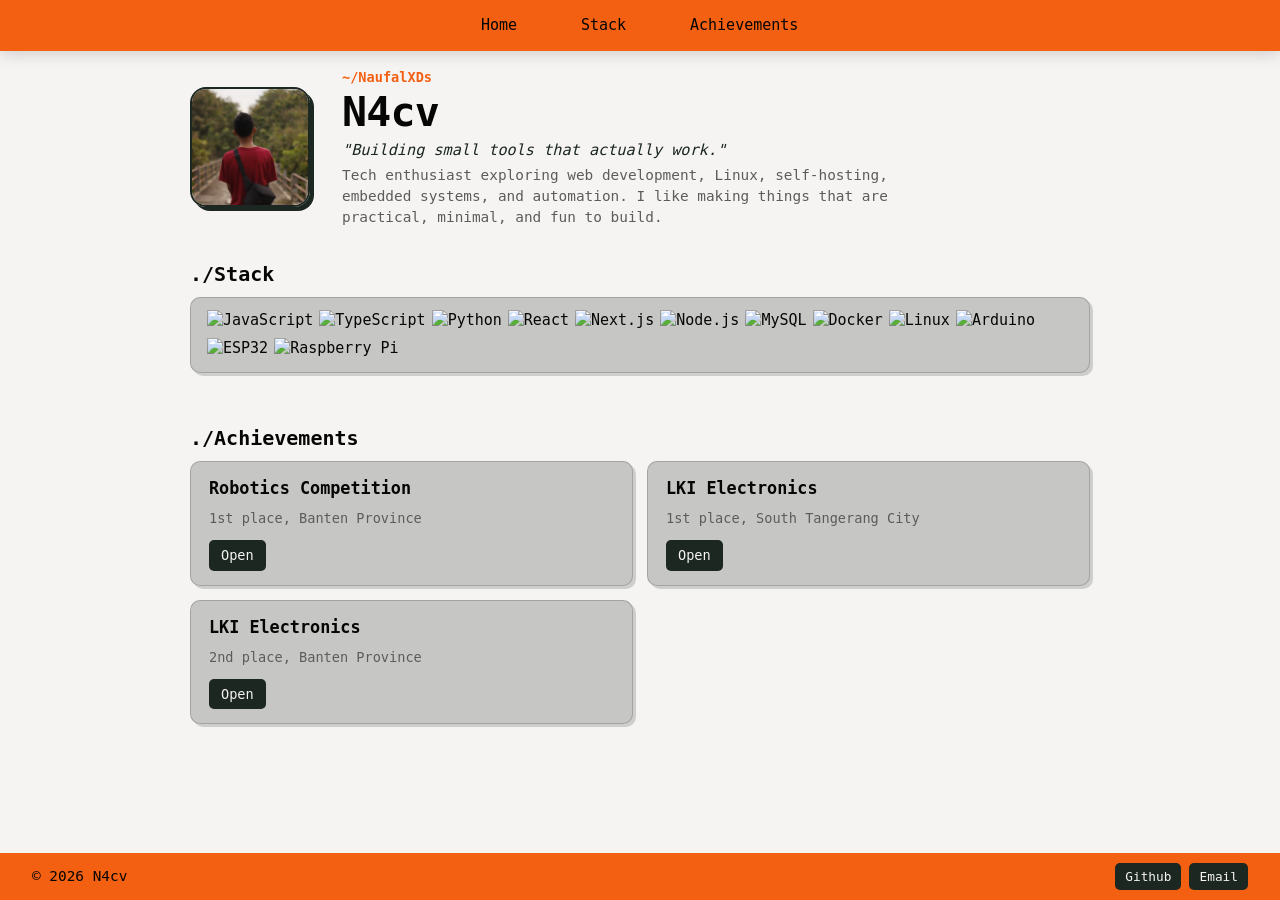
==== portofolio/index.html @ 05df2a2d "Add initial HTML structure and CSS styles for portfolio; include avatar image and stack section" ====
<!doctype html>
<html lang="en">
  <head>
    <meta charset="UTF-8" />
    <meta name="viewport" content="width=device-width, initial-scale=1.0" />
    <title>N4cv - Portofolio</title>
    <link rel="stylesheet" href="style.css" />
    
  </head>
  <body id="home">
    <nav class="navbar">
      <ul>
        <li><a href="#home">Home</a></li>
        <li><a href="#stack">Stack</a></li>
        <li><a href="#achievements">Achievements</a></li>
      </ul>
    </nav>
    <div class="shell">
      <section id="hero" class="hero">
        <div class="avatar">
          <img src="public/Naufal.png" alt="Naufal Icon" />
          <!-- <img src="public/ascii.png" class="ascii" alt="" /> -->
        </div>
        <div>
          <p class="label">~/NaufalXDs</p>
          <h1>N4cv</h1>
          <p class="quote">"Building small tools that actually work."</p>
          <p>
            Tech enthusiast exploring web development, Linux, self-hosting,
            embedded systems, and automation. I like making things that are
            practical, minimal, and fun to build.
          </p>
        </div>
      </section>

      <section id="stack" class="stack">
        <h1>./Stack</h1>
        <div class="stack-body">
          <div class="card">
            <div class="card-item">
              <p>
                <img
                  src="https://img.shields.io/badge/JavaScript-111111?style=flat&logo=javascript&logoColor=F7DF1E"
                  alt="JavaScript"
                />
                <img
                  src="https://img.shields.io/badge/TypeScript-111111?style=flat&logo=typescript&logoColor=3178C6"
                  alt="TypeScript"
                />
                <img
                  src="https://img.shields.io/badge/Python-111111?style=flat&logo=python&logoColor=3776AB"
                  alt="Python"
                />
                <img
                  src="https://img.shields.io/badge/React-111111?style=flat&logo=react&logoColor=61DAFB"
                  alt="React"
                />
                <img
                  src="https://img.shields.io/badge/Next.js-111111?style=flat&logo=nextdotjs&logoColor=white"
                  alt="Next.js"
                />
                <img
                  src="https://img.shields.io/badge/Node.js-111111?style=flat&logo=nodedotjs&logoColor=339933"
                  alt="Node.js"
                />
                <img
                  src="https://img.shields.io/badge/MySQL-111111?style=flat&logo=mysql&logoColor=4479A1"
                  alt="MySQL"
                />
                <img
                  src="https://img.shields.io/badge/Docker-111111?style=flat&logo=docker&logoColor=2496ED"
                  alt="Docker"
                />
                <img
                  src="https://img.shields.io/badge/Linux-111111?style=flat&logo=linux&logoColor=FCC624"
                  alt="Linux"
                />
                <img
                  src="https://img.shields.io/badge/Arduino-111111?style=flat&logo=arduino&logoColor=00979D"
                  alt="Arduino"
                />
                <img
                  src="https://img.shields.io/badge/ESP32-111111?style=flat&logo=espressif&logoColor=E7352C"
                  alt="ESP32"
                />
                <img
                  src="https://img.shields.io/badge/Raspberry%20Pi-111111?style=flat&logo=raspberrypi&logoColor=A22846"
                  alt="Raspberry Pi"
                />
              </p>
            </div>
          </div>

          <!-- <div class="card">
            <div class="card-title">
              <h2>Cloud Computing</h2>
            </div>
            <div class="card-item">
              <li>bahasa</li>
              <li>bahasa</li>
              <li>bahasa</li>
              <li>bahasa</li>
            </div>
          </div> -->
        </div>
      </section>

      <section id="achievements" class="achievements">
        <h1>./Achievements</h1>
        <div class="achievement-body">
          <div class="card">
            <h2 class="card-title">Robotics Competition</h2>
            <div class="card-body">
              <p>1st place, Banten Province</p>
            </div>
            <div class="card-footer">
              <a href="#">Open</a>
            </div>
          </div>

          <div class="card">
            <h2 class="card-title">LKI Electronics</h2>
            <div class="card-body">
              <p>1st place, South Tangerang City</p>
            </div>
            <div class="card-footer">
              <a href="#">Open</a>
            </div>
          </div>
         
          <div class="card">
            <h2 class="card-title">LKI Electronics</h2>
            <div class="card-body">
              <p>2nd place, Banten Province</p>
            </div>
            <div class="card-footer">
              <a href="#">Open</a>
            </div>
          </div>

          <!-- <div class="card">
            <div class="card-title">
              <h2></h2>
            </div>
            <div class="card-body"></div>
            <div class="card-footer"></div>
          </div> -->
        </div>
      </section>
    </div>
    <footer>
      <p>&copy; 2026 N4cv</p>
      <div class="action">
        <a href="https://github.com/NaufalXDs/" target="_blank">Github</a>
        <a href="mailto:n4cv@navtech.my.id" target="_blank">Email</a>
      </div>
    </footer>
  </body>
</html>
---- portofolio/style.css ----
:root {
  --text: #060605;
  --background: #f6f4f3;
  --primary: #f36012;
  --secondary: #1b2720;
  --accent: #ff3d40;
  --warm: #1f150c;
  --muted: color-mix(in srgb, var(--text) 64%, var(--background));
  --soft: color-mix(in srgb, var(--background) 82%, var(--warm));
  --soft-2: color-mix(in srgb, var(--background) 78%, var(--secondary));
  --line: color-mix(in srgb, var(--text) 18%, transparent);
  --line-strong: color-mix(in srgb, var(--text) 36%, transparent);
}

* {
  box-sizing: border-box;
  margin: 0px;
  padding: 0px;
}

html {
  scroll-behavior: smooth;
  scroll-padding-top: 60px;
}

body {
  color: var(--text);
  background: var(--background);
  font-family:
    "Hack Nerd Font", Hack, ui-monospace, SFMono-Regular, Menlo, Monaco,
    Consolas, monospace;
  font-size: 15px;
  line-height: 1.5;
  min-height: 100vh;
  min-height: 100svh;
  display: flex;
  flex-direction: column;
  overflow-x: hidden;
}

a {
  color: inherit;
  text-decoration: none;
}

li {
  list-style: none;
}

.shell {
  width: min(100%, 980px);
  padding: 0 clamp(18px, 5vw, 40px) 40px;
  margin: 0 auto;
  flex: 1;
  display: flex;
  flex-direction: column;
}

.navbar {
  position: sticky;
  top: 0;
  left: 0;
  right: 0;
  width: 100%;
  z-index: 1000;
  display: flex;
  justify-content: center;
  padding: 10px 20px;
  background-color: var(--primary);
  box-shadow: 0 4px 14px color-mix(in srgb, var(--text) 14%, transparent);
}

.navbar ul {
  list-style-type: none;
  margin: 0;
  padding: 0;
  display: flex;
  justify-content: center;
  gap: clamp(16px, 4vw, 40px);
  flex-wrap: wrap;
}

.navbar ul li {
  text-align: center;
}

.navbar ul li a:hover {
  background-color: color-mix(in srgb, var(--secondary) 18%, transparent);
  border-radius: 8px;
  color: white;
  transform: translateY(-2px);
}

.navbar ul li a {
  display: inline-block;
  padding: 4px 12px;
  font-weight: 500;
  border-radius: 8px;
  will-change: transform, background-color, color;
  transition:
    background-color 0.25s ease,
    color 0.25s ease,
    transform 0.25s ease,
    box-shadow 0.25s ease;
}

.navbar ul li a:focus-visible {
  outline: 2px solid var(--accent);
  outline-offset: 3px;
}

.hero {
  display: grid;
  grid-template-columns: auto 1fr;
  align-items: center;
  gap: clamp(16px, 3vw, 32px);
  padding: 6px 0;
  margin-top: 10px;
}

.hero div {
  padding: 0;
}

.hero .label {
  font-size: 0.85rem;
  font-weight: bold;
  color: var(--primary);
  margin-bottom: 2px;
}

.hero h1 {
  margin: 0;
  font-size: clamp(1.8rem, 3.5vw, 2.6rem);
  line-height: 1.1;
  letter-spacing: -0.02em;
}

.hero .quote {
  font-style: italic;
  color: var(--secondary);
  margin: 4px 0;
  font-size: 0.95rem;
}

.hero p:last-child {
  max-width: 65ch;
  color: var(--muted);
  font-size: 0.9rem;
  line-height: 1.45;
}

.avatar {
  display: flex;
  justify-content: center;
}

.avatar img {
  display: block;
  width: 120px;
  height: 120px;
  object-fit: cover;
  border: 2px solid var(--secondary);
  border-radius: 16px;
  box-shadow: 4px 4px 0 var(--secondary);
}

.stack,
.achievements {
  padding: 25px 0;
}

.stack h1,
.achievements h1 {
  margin-bottom: 8px;
  font-size: 1.25rem;
}

.stack-body {
  display: block;
}

.stack-body .card {
  padding: 12px 16px;
  gap: 8px;
}

.achievement-body {
  display: grid;
  grid-template-columns: repeat(2, minmax(0, 1fr));
  gap: 14px;
}

.card {
  display: flex;
  flex-direction: column;
  gap: 8px;
  background-color: var(--soft-2);
  border: 1px solid var(--line);
  padding: 14px 18px;
  border-radius: 10px;
  margin-bottom: 0;
  box-shadow: 3px 3px 0 color-mix(in srgb, var(--secondary) 18%, transparent);
  transition:
    background-color 0.2s ease,
    transform 0.2s ease;
}

.card:hover {
  transform: translateY(-2px);
  box-shadow: 4px 5px 0 color-mix(in srgb, var(--secondary) 24%, transparent);
}

.card p {
  line-height: 1.4;
}

.card-item p {
  display: flex;
  flex-wrap: wrap;
  gap: 6px;
  align-items: center;
}

.card-item img {
  height: 22px;
}

.card-title {
  font-size: 1.05rem;
  font-weight: 600;
}

.card-body {
  font-size: 0.85rem;
  color: var(--muted);
}

.card-footer {
  margin-top: auto;
  padding-top: 4px;
}

.card-footer a {
  display: inline-block;
  background-color: var(--secondary);
  color: var(--background);
  padding: 5px 12px;
  font-size: 0.85rem;
  border-radius: 5px;
  transition:
    background-color 0.2s ease,
    color 0.2s ease,
    transform 0.2s ease;
}

.card-footer a:hover,
.card-footer a:focus-visible {
  background-color: var(--accent);
  color: var(--text);
}

footer {
  background-color: var(--primary);
  padding: 10px clamp(16px, 3vw, 32px);
  display: flex;
  align-items: center;
  gap: 12px;
  margin-top: auto;
}

footer p {
  font-size: 0.9rem;
  font-weight: 500;
}

footer .action {
  margin-left: auto;
  display: flex;
  gap: 8px;
}

footer .action a {
  display: inline-block;
  background-color: var(--secondary);
  color: var(--background);
  padding: 4px 10px;
  font-size: 0.8rem;
  border-radius: 5px;
  transition:
    background-color 0.2s ease,
    transform 0.2s ease;
}

footer .action a:hover {
  background-color: var(--accent);
  color: var(--text);
  transform: translateY(-1px);
}

@media (max-width: 640px) {
  .navbar ul {
    gap: 8px;
  }

  .navbar ul li a {
    padding: 6px 10px;
    font-size: 0.9rem;
  }

  .hero {
    grid-template-columns: 1fr;
    padding-top: 16px;
    padding-bottom: 24px;
    text-align: center;
    gap: 20px;
  }

  .hero p:last-child {
    margin: 0 auto;
  }

  .avatar {
    justify-content: center;
  }

  .avatar img {
    width: 140px;
    height: 140px;
  }

  .stack-body,
  .achievement-body {
    grid-template-columns: 1fr;
  }

  .card {
    padding: 16px;
  }

  footer {
    align-items: center;
    justify-content: space-between;
    flex-direction: row;
    gap: 12px;
  }

  footer .action {
    margin-left: 0;
  }
}
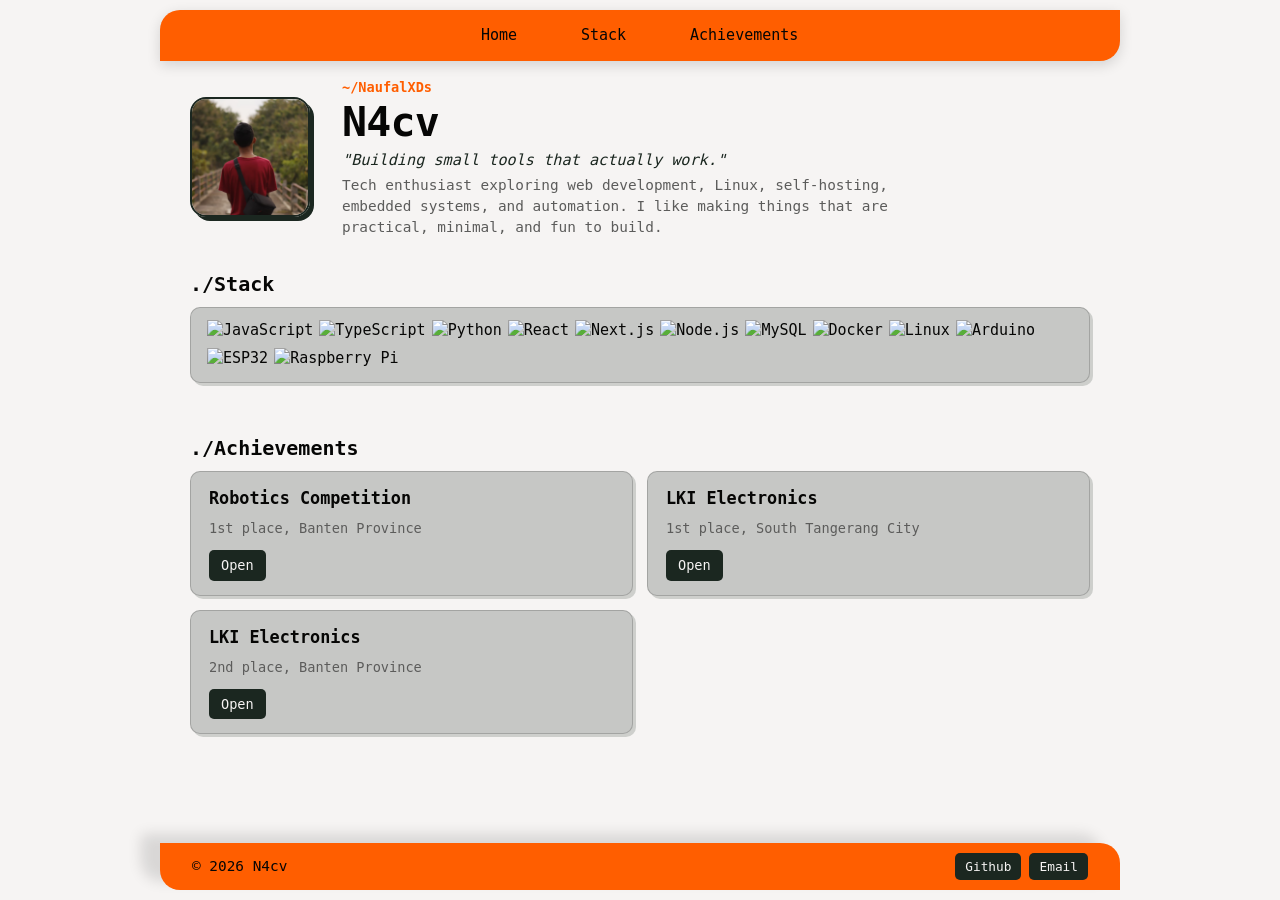
==== commit 21c357a9: "refactor: update CSS styles for improved layout and responsiveness" ====
--- a/portofolio/index.html
+++ b/portofolio/index.html
@@ -5,7 +5,6 @@
     <meta name="viewport" content="width=device-width, initial-scale=1.0" />
     <title>N4cv - Portofolio</title>
     <link rel="stylesheet" href="style.css" />
-    
   </head>
   <body id="home">
     <nav class="navbar">
@@ -19,7 +18,6 @@
       <section id="hero" class="hero">
         <div class="avatar">
           <img src="public/Naufal.png" alt="Naufal Icon" />
-          <!-- <img src="public/ascii.png" class="ascii" alt="" /> -->
         </div>
         <div>
           <p class="label">~/NaufalXDs</p>
@@ -105,7 +103,7 @@
         </div>
       </section>
 
-      <section id="achievements" class="achievements">
+      <section id="achievements" class="achievements" >
         <h1>./Achievements</h1>
         <div class="achievement-body">
           <div class="card">
@@ -127,7 +125,7 @@
               <a href="#">Open</a>
             </div>
           </div>
-         
+
           <div class="card">
             <h2 class="card-title">LKI Electronics</h2>
             <div class="card-body">
@@ -149,10 +147,12 @@
       </section>
     </div>
     <footer>
-      <p>&copy; 2026 N4cv</p>
-      <div class="action">
-        <a href="https://github.com/NaufalXDs/" target="_blank">Github</a>
-        <a href="mailto:n4cv@navtech.my.id" target="_blank">Email</a>
+      <div class="footer">
+        <p>&copy; 2026 N4cv</p>
+        <div class="action">
+          <a href="https://github.com/NaufalXDs/" target="_blank">Github</a>
+          <a href="mailto:n4cv@navtech.my.id" target="_blank">Email</a>
+        </div>
       </div>
     </footer>
   </body>
--- a/portofolio/style.css
+++ b/portofolio/style.css
@@ -1,7 +1,7 @@
 :root {
   --text: #060605;
   --background: #f6f4f3;
-  --primary: #f36012;
+  --primary: #ff5e00;
   --secondary: #1b2720;
   --accent: #ff3d40;
   --warm: #1f150c;
@@ -49,7 +49,7 @@
 
 .shell {
   width: min(100%, 980px);
-  padding: 0 clamp(18px, 5vw, 40px) 40px;
+  padding: 0 clamp(18px, 5vw, 40px) 0px;
   margin: 0 auto;
   flex: 1;
   display: flex;
@@ -58,16 +58,17 @@
 
 .navbar {
   position: sticky;
-  top: 0;
-  left: 0;
-  right: 0;
-  width: 100%;
+  top: 10px;
+  width: 75%;
+  margin: 10px auto 0;
   z-index: 1000;
   display: flex;
   justify-content: center;
+  align-items: center;
   padding: 10px 20px;
   background-color: var(--primary);
   box-shadow: 0 4px 14px color-mix(in srgb, var(--text) 14%, transparent);
+  border-radius: 20px 0 20px 0;
 }
 
 .navbar ul {
@@ -260,27 +261,35 @@
   color: var(--text);
 }
 
-footer {
+.footer {
   background-color: var(--primary);
   padding: 10px clamp(16px, 3vw, 32px);
   display: flex;
   align-items: center;
   gap: 12px;
-  margin-top: auto;
-}
-
-footer p {
+  margin-left: auto;
+  border-top-left-radius: 20px;
+  box-shadow: -19px -9px 14px color-mix(in srgb, var(--text) 12%, transparent);
+  width: 75%;
+  border-radius: 0 20px 0 20px;
+  margin-top: 10px;
+  margin-bottom: 10px;
+  margin: 20px auto 10px;
+}
+
+.footer p {
   font-size: 0.9rem;
   font-weight: 500;
-}
-
-footer .action {
+  margin: 0;
+}
+
+.footer .action {
   margin-left: auto;
   display: flex;
   gap: 8px;
 }
 
-footer .action a {
+.footer .action a {
   display: inline-block;
   background-color: var(--secondary);
   color: var(--background);
@@ -292,13 +301,22 @@
     transform 0.2s ease;
 }
 
-footer .action a:hover {
+.footer .action a:hover,
+.footer .action a:focus-visible {
   background-color: var(--accent);
   color: var(--text);
   transform: translateY(-1px);
+  outline: none;
 }
 
 @media (max-width: 640px) {
+  .navbar {
+    width: 80%;
+    margin: 0;
+    border-radius: 0 50px 50px 0;
+    margin-top: 10px;
+  }
+
   .navbar ul {
     gap: 8px;
   }
@@ -339,13 +357,28 @@
   }
 
   footer {
-    align-items: center;
+    justify-content: flex-end;
+    display: flex;
+  }
+
+  .footer {
     justify-content: space-between;
     flex-direction: row;
+    padding: 10px 20px;
     gap: 12px;
-  }
-
-  footer .action {
+    width: 80%;
+    border-radius: 50px 0 0 50px;
+    display: flex;
+    margin-left: auto;
+    margin: 0;
+    margin-bottom: 10px;
+  }
+
+  .footer p {
+    margin-left: 30px;
+  }
+
+  .footer .action {
     margin-left: 0;
   }
 }
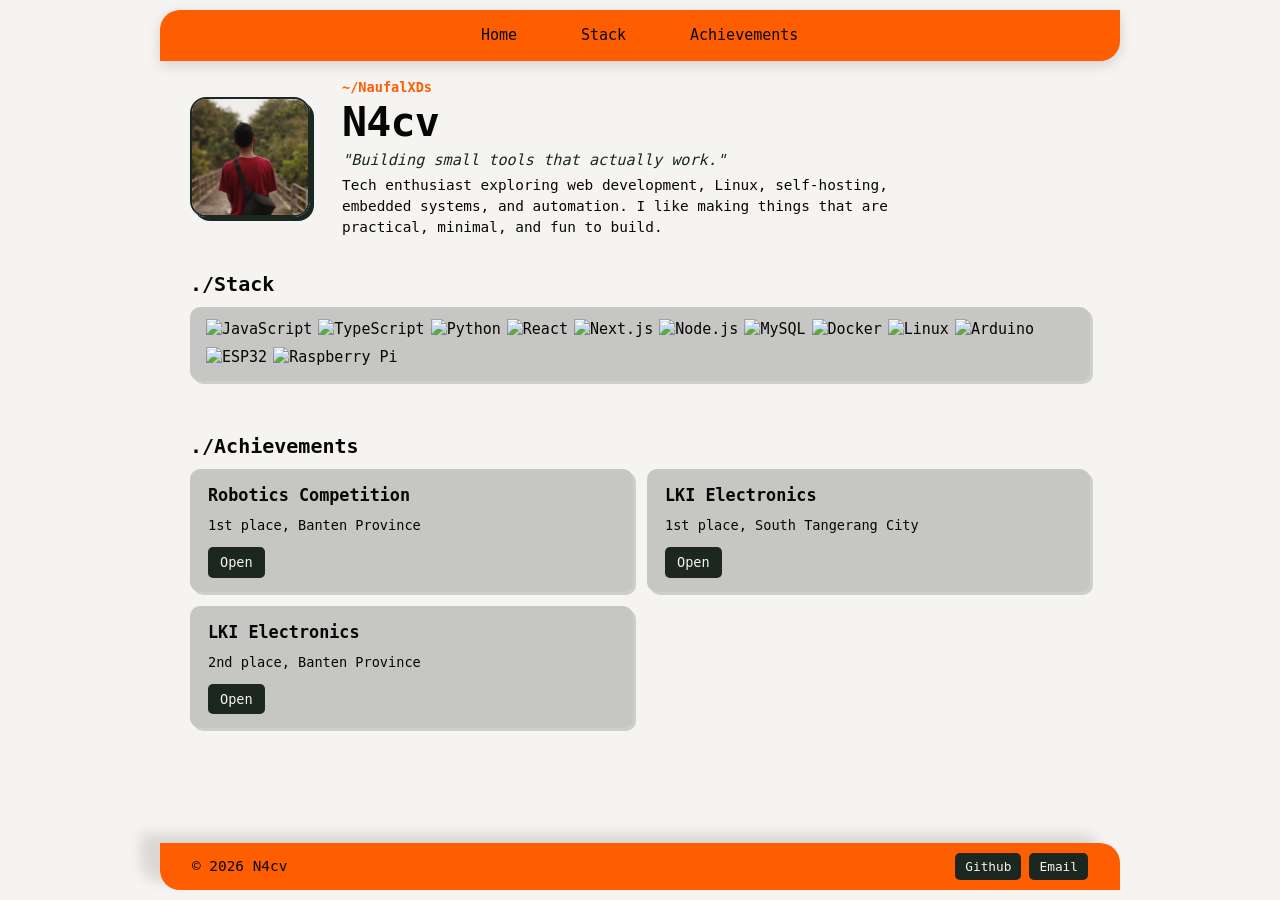
==== commit 3ffdcaac: "refactor: restructure HTML layout and clean up CSS variables for better organization" ====
--- a/portofolio/index.html
+++ b/portofolio/index.html
@@ -7,14 +7,16 @@
     <link rel="stylesheet" href="style.css" />
   </head>
   <body id="home">
-    <nav class="navbar">
-      <ul>
-        <li><a href="#home">Home</a></li>
-        <li><a href="#stack">Stack</a></li>
-        <li><a href="#achievements">Achievements</a></li>
-      </ul>
-    </nav>
-    <div class="shell">
+    <header>
+      <nav class="navbar">
+        <ul>
+          <li><a href="#home">Home</a></li>
+          <li><a href="#stack">Stack</a></li>
+          <li><a href="#achievements">Achievements</a></li>
+        </ul>
+      </nav>
+    </header>
+    <main>
       <section id="hero" class="hero">
         <div class="avatar">
           <img src="public/Naufal.png" alt="Naufal Icon" />
@@ -88,22 +90,10 @@
               </p>
             </div>
           </div>
-
-          <!-- <div class="card">
-            <div class="card-title">
-              <h2>Cloud Computing</h2>
-            </div>
-            <div class="card-item">
-              <li>bahasa</li>
-              <li>bahasa</li>
-              <li>bahasa</li>
-              <li>bahasa</li>
-            </div>
-          </div> -->
         </div>
       </section>
 
-      <section id="achievements" class="achievements" >
+      <section id="achievements" class="achievements">
         <h1>./Achievements</h1>
         <div class="achievement-body">
           <div class="card">
@@ -135,17 +125,9 @@
               <a href="#">Open</a>
             </div>
           </div>
-
-          <!-- <div class="card">
-            <div class="card-title">
-              <h2></h2>
-            </div>
-            <div class="card-body"></div>
-            <div class="card-footer"></div>
-          </div> -->
         </div>
       </section>
-    </div>
+    </main>
     <footer>
       <div class="footer">
         <p>&copy; 2026 N4cv</p>
--- a/portofolio/style.css
+++ b/portofolio/style.css
@@ -3,24 +3,18 @@
   --background: #f6f4f3;
   --primary: #ff5e00;
   --secondary: #1b2720;
-  --accent: #ff3d40;
-  --warm: #1f150c;
-  --muted: color-mix(in srgb, var(--text) 64%, var(--background));
   --soft: color-mix(in srgb, var(--background) 82%, var(--warm));
   --soft-2: color-mix(in srgb, var(--background) 78%, var(--secondary));
-  --line: color-mix(in srgb, var(--text) 18%, transparent);
-  --line-strong: color-mix(in srgb, var(--text) 36%, transparent);
+}
+
+.invisible-scrollbar::-webkit-scrollbar {
+  display: none;
 }
 
 * {
   box-sizing: border-box;
   margin: 0px;
   padding: 0px;
-}
-
-html {
-  scroll-behavior: smooth;
-  scroll-padding-top: 60px;
 }
 
 body {
@@ -47,7 +41,7 @@
   list-style: none;
 }
 
-.shell {
+main {
   width: min(100%, 980px);
   padding: 0 clamp(18px, 5vw, 40px) 0px;
   margin: 0 auto;
@@ -88,7 +82,7 @@
 .navbar ul li a:hover {
   background-color: color-mix(in srgb, var(--secondary) 18%, transparent);
   border-radius: 8px;
-  color: white;
+  color: var(--secondary);
   transform: translateY(-2px);
 }
 
